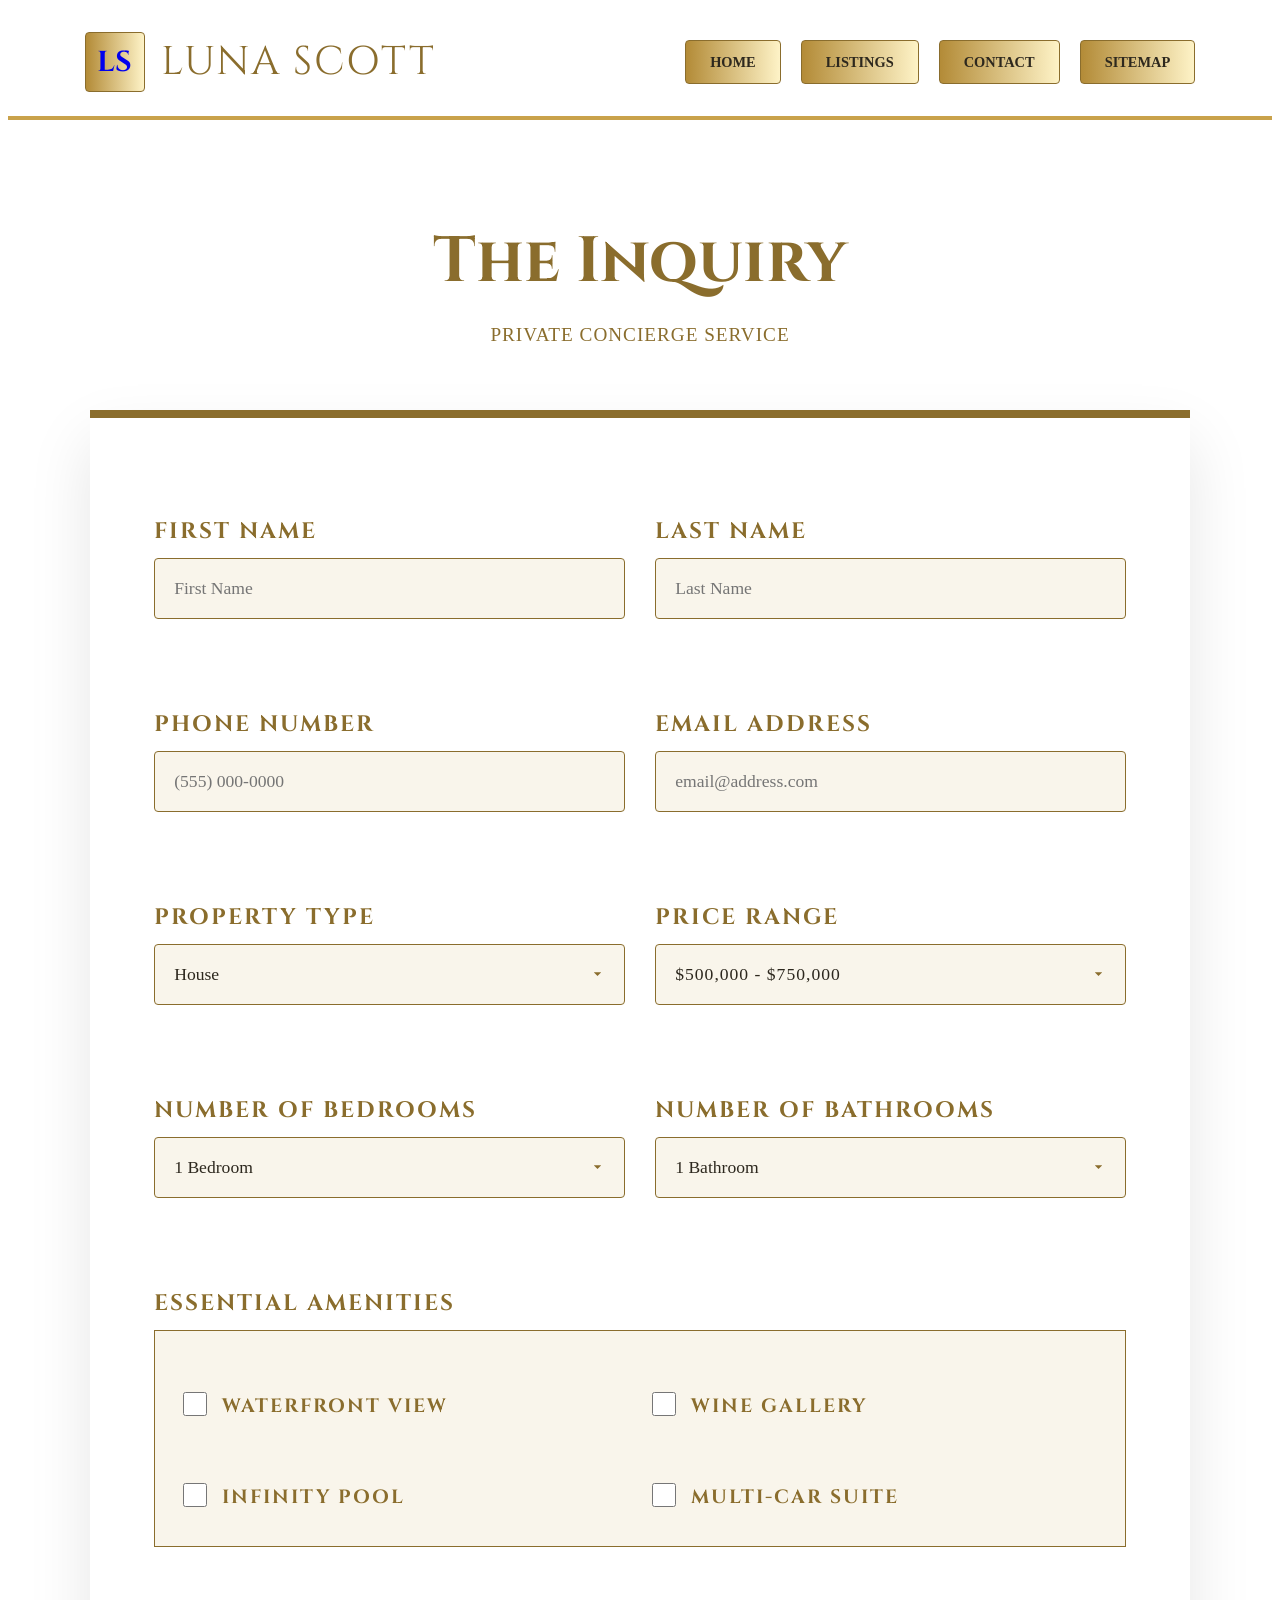
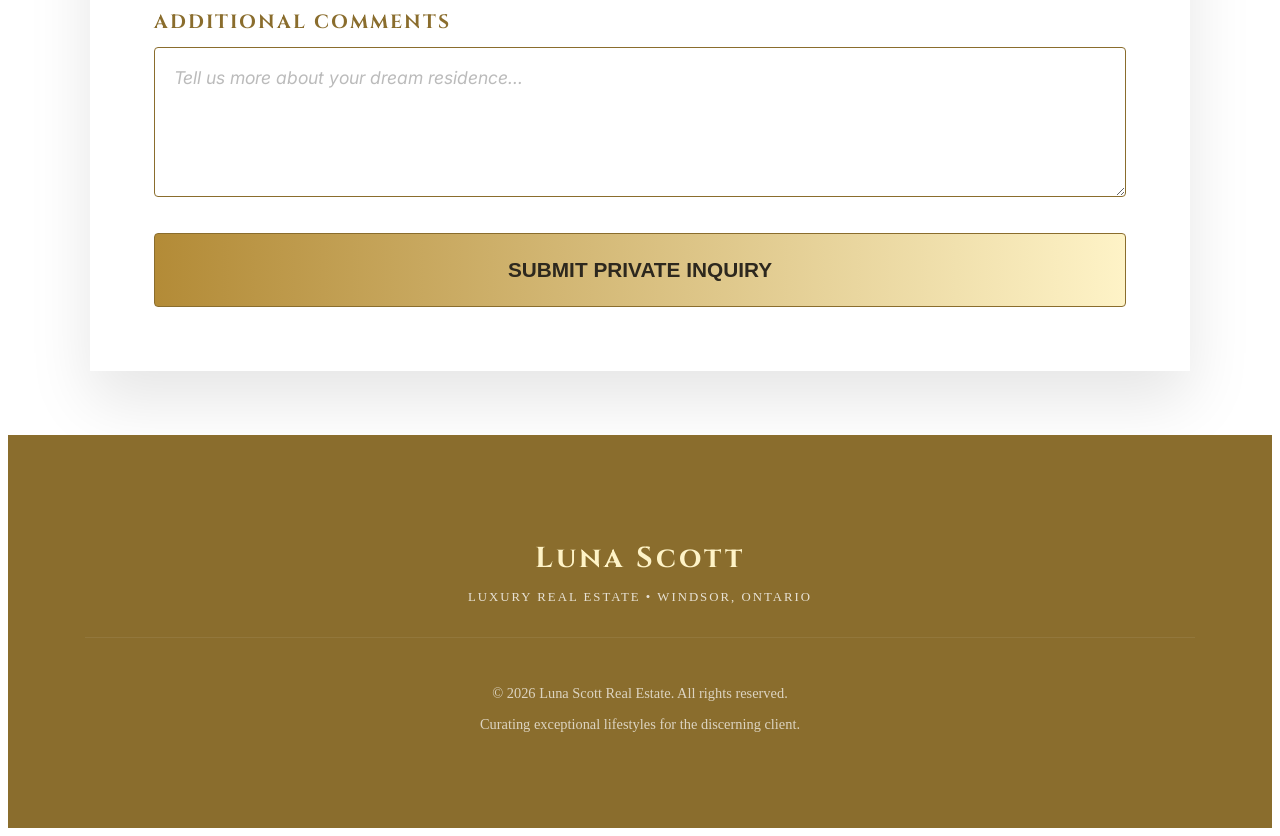
==== contact.html @ 371bcc06 "Replace project files" ====
<!DOCTYPE html>
<html lang="en">

<head>
    <meta charset="UTF-8">
    <title>Contact - Luna Scott</title>
    <link rel="stylesheet" href="styles.css">
    <link rel="icon" type="image/png" href="favicon.png">
</head>

<body>
    <header class="site-header">
        <a href="index.html" class="logo-area">
            <div class="logo-mark">LS</div>
            <div class="logo-name">Luna Scott</div>
        </a>
        <nav class="main-nav">
            <a href="index.html" class="nav-btn">Home</a>
            <a href="listings.html" class="nav-btn">Listings</a>
            <a href="contact.html" class="nav-btn">Contact</a>
            <a href="sitemap.html" class="nav-btn">Sitemap</a>
        </nav>
    </header>
    <main class="center-container">
        <h1 style="text-align: center; font-family: 'Cinzel'; font-size: 4rem; margin-bottom: 0.5rem;">The Inquiry</h1>
        <p
            style="text-align: center; font-size: 1.2rem; margin-bottom: 4rem; color: var(--gold-deep); letter-spacing: 1px;">
            PRIVATE CONCIERGE SERVICE</p>

        <form class="form-card" action="mailto:lunascott@gmail.com" method="post" enctype="text/plain"
            style="padding: 4rem; border-top: 8px solid var(--gold-deep);">

            <div style="display: flex; gap: 30px; margin-bottom: 1.5rem;">
                <div class="form-group" style="flex: 1;">
                    <label>First Name</label>
                    <input type="text" name="firstname" placeholder="First Name" required>
                </div>
                <div class="form-group" style="flex: 1;">
                    <label>Last Name</label>
                    <input type="text" name="lastname" placeholder="Last Name" required>
                </div>
            </div>

            <div style="display: flex; gap: 30px; margin-bottom: 1.5rem;">
                <div class="form-group" style="flex: 1;">
                    <label>Phone Number</label>
                    <input type="tel" name="phone" placeholder="(555) 000-0000" required>
                </div>
                <div class="form-group" style="flex: 1;">
                    <label>Email Address</label>
                    <input type="email" name="email" placeholder="email@address.com" required>
                </div>
            </div>

            <div style="display: flex; gap: 30px; margin-bottom: 1.5rem;">
                <div class="form-group" style="flex: 1;">
                    <label>Property Type</label>
                    <select name="property_type">
                        <option value="house">House</option>
                        <option value="condominium">Condominium</option>
                    </select>
                </div>
                <div class="form-group" style="flex: 1;">
                    <label>Price Range</label>
                    <select name="price_range" class="luxury-select">
                        <option value="500k-750k">$500,000 - $750,000</option>
                        <option value="750k-1m">$750,000 - $1,000,000</option>
                        <option value="1m-plus">$1,000,000+</option>
                    </select>
                </div>
            </div>

            <div style="display: flex; gap: 30px; margin-bottom: 1.5rem;">
                <div class="form-group" style="flex: 1;">
                    <label>Number of Bedrooms</label>
                    <select name="bedrooms">
                        <option value="1">1 Bedroom</option>
                        <option value="2">2 Bedrooms</option>
                        <option value="3+">3+ Bedrooms</option>
                        <option value="4+">4+ Bedrooms</option>
                    </select>
                </div>
                <div class="form-group" style="flex: 1;">
                    <label>Number of Bathrooms</label>
                    <select name="bathrooms">
                        <option value="1">1 Bathroom</option>
                        <option value="2">2 Bathrooms</option>
                        <option value="3+">3+ Bathrooms</option>
                    </select>
                </div>
            </div>

            <div class="form-group" style="margin-bottom: 1.5rem;">
                <label>Essential Amenities</label>
                <div
                    style="display: grid; grid-template-columns: 1fr 1fr; gap: 15px; padding: 1.5rem; background: var(--champagne); border: 1px solid var(--gold-deep);">
                    <label class="feature-label"><input type="checkbox" name="feature" value="waterfront"> Waterfront
                        View</label>
                    <label class="feature-label"><input type="checkbox" name="feature" value="wine"> Wine
                        Gallery</label>
                    <label class="feature-label"><input type="checkbox" name="feature" value="pool"> Infinity
                        Pool</label>
                    <label class="feature-label"><input type="checkbox" name="feature" value="garage"> Multi-Car
                        Suite</label>
                </div>
            </div>

            <div class="form-group">
                <label for="comments" class="feature-label">Additional Comments</label>
                <textarea id="comments" name="comments"
                    placeholder="Tell us more about your dream residence..."></textarea>
            </div>

            <button type="submit" class="btn-action"
                style="width: 100%; padding: 1.5rem; font-size: 1.3rem; margin-top: 2rem; cursor: pointer;">
                Submit Private Inquiry
            </button>
        </form>
    </main>
    <footer class="site-footer">
        <div style="margin-bottom: 2rem;">
            <h2 style="font-family: 'Cinzel', serif; font-size: 1.8rem; letter-spacing: 3px; margin-bottom: 0.5rem;">
                Luna Scott</h2>
            <p style="text-transform: uppercase; font-size: 0.8rem; letter-spacing: 2px; opacity: 0.8;">Luxury Real
                Estate • Windsor, Ontario</p>
        </div>

        <div style="border-top: 1px solid rgba(255,255,255,0.1); padding-top: 2rem; font-size: 0.9rem; opacity: 0.7;">
            <p>&copy; 2026 Luna Scott Real Estate. All rights reserved.</p>
            <p style="margin-top: 0.5rem;">Curating exceptional lifestyles for the discerning client.</p>
        </div>
    </footer>
</body>

</html>
---- styles.css ----
@import url('https://fonts.googleapis.com/css2?family=Cinzel:wght@400;700&family=Playfair+Display:ital,wght@0,400;0,700;1,400&family=Inter:wght@400;600&display=swap');

:root {
    --gold-bright: #fef3c7;
    --gold-main: #c9a24b;
    --gold-deep: #8a6d2d;
    --gold-gradient: linear-gradient(90deg, #b38b37 0%, #fef3c7 50%, #b38b37 100%);
    --champagne: #f9f5eb;
    --white: #ffffff;
    --text-dark: #2d281e;
}

* {
    box-sizing: border-box;
}

body {
    min-height: 100vh;
    display: flex;
    flex-direction: column;
    /* Keeps header at top, footer at bottom */
}

/* 2. This pushes the main content into the dead center of the remaining space */
main.center-container {
    flex-grow: 1;
    display: flex;
    flex-direction: column;
    justify-content: center;
    /* Vertical center */
    align-items: center;
    /* Horizontal center */
    padding: 4rem 2rem;
}

/* 3. Ensure the form card doesn't look squished */
.form-card {
    width: 100%;
    max-width: 1100px;
    /* Limits width so it stays elegant */
    margin: 0 auto;
    /* Extra insurance for horizontal centering */
    box-shadow: 0 30px 60px rgba(0, 0, 0, 0.1);
    /* Adds depth to the center piece */
}

/* --- HEADER & Designer LOGO --- */
.site-header {
    background: var(--white);
    display: flex;
    justify-content: space-between;
    align-items: center;
    padding: 1.5rem 6vw;
    border-bottom: 4px solid var(--gold-main);
    position: sticky;
    top: 0;
    z-index: 1000;
}

.logo-area {
    display: flex;
    align-items: center;
    gap: 1rem;
    text-decoration: none;
}

.logo-mark {
    width: 60px;
    height: 60px;
    background: var(--gold-gradient);
    background-size: 200% auto;
    display: flex;
    align-items: center;
    justify-content: center;
    font-family: 'Cinzel', serif;
    font-size: 1.8rem;
    font-weight: 700;
    border: 1px solid var(--gold-deep);
    border-radius: 4px;
}

.logo-name {
    font-family: 'Cinzel', serif;
    font-size: 2.5rem;
    color: var(--gold-deep);
    text-transform: uppercase;
    letter-spacing: 2px;
    transition: 0.5s;
}

.logo-area:hover .logo-name {
    text-shadow: 0 0 15px rgba(201, 162, 75, 0.4);
}

/* --- SHINING BUTTONS --- */
.main-nav {
    display: flex;
    gap: 20px;
}

.nav-btn,
.btn-action,
.sitemap-btn {
    padding: 0.8rem 1.5rem;
    background: var(--gold-gradient);
    background-size: 200% auto;
    border: 1px solid var(--gold-deep);
    color: var(--text-dark);
    text-decoration: none;
    font-weight: 700;
    text-transform: uppercase;
    font-size: 0.9rem;
    transition: 0.5s;
    cursor: pointer;
    border-radius: 4px;
    display: flex;
    justify-content: center;
}

.nav-btn:hover,
.sitemap-btn:hover,
.btn-action:hover {
    background-position: right center;
    transform: translateY(-2px);
}

/* --- HERO & IMAGE FIX --- */
.hero {
    display: grid;
    grid-template-columns: 1.2fr 0.8fr;
    /* Text gets 60%, Image gets 40% */
    align-items: center;
    gap: 3rem;
    padding: 4rem 8%;
}

h1 {
    font-family: 'Cinzel', serif;
    font-size: 4rem;
    color: var(--gold-deep);
    line-height: 1.1;
    margin-bottom: 1.5rem;
}

.hero-photo img {
    width: 450px;
    height: 600px;
    object-fit: cover;
    object-position: top;
    border: 15px solid var(--white);
    box-shadow: 0 20px 40px rgba(0, 0, 0, 0.1);
    border-radius: 8px;
}

.hero-content {
    display: flex;
    flex-direction: column;
    justify-content: center;
    text-align: left;
    /* Heading stays left-aligned */
}

/* --- LONG HORIZONTAL BOXES --- */
.info-row {
    display: flex;
    gap: 15px;
    padding: 0 6vw 4rem;
}

.action-box {
    flex: 1;
    padding: 2rem;
    background: var(--gold-gradient);
    background-size: 200% auto;
    border: 1px solid var(--gold-deep);
    text-align: center;
    display: flex;
    flex-direction: column;
    justify-content: center;
    border-radius: 4px;
}

.action-box h3 {
    font-family: 'Cinzel', serif;
    margin-bottom: 10px;
    font-size: 1.1rem;
}

.action-box p {
    font-style: italic;
    font-size: 1.3rem;
}

/* --- SITEMAP & FORMS --- */
.sitemap-list {
    list-style: none;
    display: grid;
    grid-template-columns: repeat(auto-fit, minmax(250px, 1fr));
    gap: 1rem;
    padding: 2rem 6vw;
}

/* --- LUXURY LARGE FORMS --- */
.form-group {
    margin-bottom: 2rem;
    /* More space between rows */
}

/* THE LABELS (Headings for the boxes) */
.form-group label {
    display: block;
    font-family: 'Cinzel', serif;
    /* Matching the logo font */
    font-size: 1.4rem;
    /* Increased size */
    font-weight: 700;
    color: var(--gold-deep);
    margin-bottom: 15px;
    /* More space between label and box */
    text-transform: uppercase;
    letter-spacing: 2px;
}

/* THE INPUT BOXES (Slimmer & More Elegant) */
.form-group input,
.form-group select,
.form-group textarea {
    font-size: 1.1rem !important;
    /* Slightly smaller text inside */
    padding: 1rem 1.2rem !important;
    /* Reduced padding for a sleeker look */
    border: 1px solid var(--gold-deep);
    background: #fff;
    color: var(--text-dark);
    width: 100%;
    transition: border 0.3s ease;
}

.form-group input:focus,
.form-group select:focus {
    border: 2px solid var(--gold-deep);
    outline: none;
    background: #fffef9;
    /* Subtle highlight when typing */
}

/* THE CHECKBOX SECTION */
.feature-label {
    font-size: 1.1rem !important;
    font-weight: 500;
    color: var(--text-dark);
    display: flex;
    align-items: center;
    gap: 15px;
    cursor: pointer;
}

.feature-label input[type="checkbox"] {
    width: 20px;
    /* Slimmer checkbox */
    height: 20px;
}

.feature-label {
    font-size: 1.2rem !important;
    display: flex;
    align-items: center;
    margin-bottom: 15px;
}

/* The Big Gold Button */
.submit-btn-large {
    font-size: 1.6rem !important;
    padding: 2rem !important;
    margin-top: 3rem;
}

.site-footer {

    background: var(--gold-deep);

}

@media (max-width: 1000px) {

    .hero,
    .info-row {
        flex-direction: column;
    }

    .hero-photo img {
        width: 100%;
        height: auto;
    }
}

.site-footer {
    text-align: center;
    padding: 5rem 6vw;
    background-color: var(--gold-deep);
    /* The deep gold from your palette */
    color: var(--white);
    margin-top: auto;
    /* Pushes footer to bottom on short pages */
}

.site-footer h2 {
    color: var(--gold-bright);
    /* Slightly lighter gold for contrast on dark background */
}

/* --- CUSTOM CHECKBOX COLOR --- */
.feature-label input[type="checkbox"] {
    /* This is the magic line that changes the box color */
    accent-color: #c9a24b;
    /* Gold to match your theme */

    /* If you want PINK, use this instead: */
    /* accent-color: #ff69b4; */

    width: 24px;
    height: 24px;
    cursor: pointer;
    vertical-align: middle;
}

/* Make the text next to the checkbox a bit more elegant */
.feature-label {
    font-family: 'Inter', sans-serif;
    font-size: 1.2rem;
    color: var(--text-dark);
    display: flex;
    align-items: center;
    gap: 15px;
    cursor: pointer;
    transition: color 0.3s ease;
}

.feature-label:hover {
    color: var(--gold-deep);
}

/* --- CURRENCY INPUT STYLING --- */
.currency-wrapper {
    position: relative;
    display: flex;
    align-items: center;
}

.currency-symbol {
    position: absolute;
    left: 1.2rem;
    font-size: 1.3rem;
    font-weight: 700;
    color: var(--gold-deep);
    pointer-events: none;
    /* User can't click the $ symbol */
}

/* Adjust the input padding so text doesn't hit the $ */
.currency-wrapper input {
    padding-left: 2.5rem !important;
    font-family: 'Playfair Display', serif;
    /* Looks more like money */
    font-weight: 700;
    color: var(--gold-deep);
}

/* --- LARGE LUXURY HEADINGS --- */
.form-group label {
    display: block;
    font-family: 'Cinzel', serif;
    font-size: 1.5rem;
    /* Large and clear */
    font-weight: 700;
    color: var(--gold-deep);
    margin-bottom: 12px;
    text-transform: uppercase;
    letter-spacing: 2px;
}

/* --- THE INPUT BOXES --- */
.luxury-input-wrapper {
    position: relative;
    display: flex;
    align-items: center;
}

.luxury-input-wrapper input {
    width: 100%;
    padding: 1.2rem 1.2rem 1.2rem 2.8rem !important;
    /* Extra padding on left for the $ */
    font-size: 1.2rem;
    border: 1px solid var(--gold-main);
    font-family: 'Inter', sans-serif;
}

/* THE DOLLAR SIGN */
.unit-prefix {
    position: absolute;
    left: 1.2rem;
    font-family: 'Playfair Display', serif;
    font-weight: 700;
    font-size: 1.3rem;
    color: var(--gold-deep);
}

/* --- PINK OR GOLD CHECKBOXES (No Java) --- */
.feature-label input[type="checkbox"] {
    width: 24px !important;
    /* Sets a fixed width */
    height: 24px !important;
    /* Sets a fixed height */
    accent-color: #c9a24b;
    /* Sets the gold color */
    cursor: pointer;
    appearance: auto;
    /* Ensures the checkmark stays visible */
}

.feature-label {
    font-size: 1.2rem;
    display: flex;
    align-items: center;
    gap: 12px;
    cursor: pointer;
    margin-bottom: 10px;
}

/* Container for the side-by-side fields */
.form-row {
    display: flex;
    gap: 30px;
    align-items: flex-end;
    /* Aligns the bottom of the boxes perfectly */
    margin-bottom: 2rem;
}


/* Fixed height for labels so 'Maximum Budget' (2 lines) 
   doesn't push the box down further than 'Minimum Budget' */
.form-group label {
    display: block;
    font-family: 'Cinzel', serif;
    font-size: 1.4rem;
    font-weight: 700;
    color: var(--gold-deep);
    min-height: 4rem;
    /* Magic fix: ensures labels align regardless of text wrap */
    display: flex;
    align-items: flex-end;
    /* Keeps the text sitting just above the box */
    margin-bottom: 12px;
    text-transform: uppercase;
    letter-spacing: 2px;
}

/* The Select Box styling */
.luxury-select {
    font-family: 'Inter', sans-serif;
    /* Cleaner, less heavy than Playfair for long numbers */
    font-weight: 400;
    /* Lightens the "heavy" look */
    color: #5d574a;
    /* A softer, muted dark brown/grey */
    letter-spacing: 1px;
    padding-left: 1.5rem !important;
    /* Gives the text more breathing room */
}

/* This targets the actual list when it drops down */
.luxury-select option {
    padding: 10px;
    background-color: var(--white);
    color: var(--text-dark);
}

/* --- UNIFIED FORM ELEMENT STYLING --- */
.form-group input:not([type="checkbox"]),
.form-group select,
.form-group textarea {
    width: 100%;
    /* Fixed height ensures selects and inputs match perfectly */
    height: 3.8rem;
    padding: 0 1.2rem !important;
    border: 1px solid var(--gold-deep);
    background: var(--champagne);
    font-family: inherit;
    font-size: 1.1rem;
    color: var(--text-dark);
    /* Removes browser-specific extra height */
    box-sizing: border-box;
    appearance: none;
    /* Removes default arrows for a cleaner look */
    border-radius: 4px;
}

/* Specific fix for Textarea so it's not squished to 3.8rem */
.form-group textarea {
    height: auto;
    padding: 1.2rem !important;
}

/* Add a custom gold arrow back to Select boxes for elegance */
.form-group select {
    background-image: url('data:image/svg+xml;charset=US-ASCII,<svg xmlns="http://www.w3.org/2000/svg" width="20" height="20" viewBox="0 0 20 20"><path fill="%238a6d2d" d="M5 7l5 5 5-5z"/></svg>');
    background-repeat: no-repeat;
    background-position: right 1.2rem center;
    background-size: 15px;
    cursor: pointer;
}

.form-group textarea {
    width: 100%;
    min-height: 150px;
    /* Gives them enough room to write */
    padding: 1.2rem !important;
    border: 1px solid var(--gold-deep);
    background-color: var(--white);
    font-family: 'Inter', sans-serif;
    font-size: 1rem;
    color: var(--text-dark);
    resize: vertical;
    /* Allows users to pull the corner down, but not sideways */
    transition: border-color 0.3s ease;
}

.form-group textarea:focus {
    outline: none;
    border-color: var(--gold-main);
    /* Glows gold when they click inside */
    box-shadow: 0 0 8px rgba(201, 162, 75, 0.1);
}

/* Lightens the placeholder text so it doesn't look "heavy" */
.form-group textarea::placeholder {
    color: #bbb;
    font-style: italic;
}

/* --- LISTINGS GRID --- */
.listings-grid {
    display: grid;
    grid-template-columns: repeat(auto-fit, minmax(320px, 1fr));
    gap: 40px;
    padding: 4rem 6vw;
    max-width: 1400px;
    margin: 0 auto;
}

.property-card {
    background: var(--white);
    border: 1px solid var(--gold-deep);
    transition: transform 0.3s ease, box-shadow 0.3s ease;
}

.property-card:hover {
    transform: translateY(-10px);
    box-shadow: 0 20px 40px rgba(138, 109, 45, 0.1);
}

.property-image {
    position: relative;
    height: 300px;
    overflow: hidden;
}

.property-image img {
    width: 100%;
    height: 100%;
    object-fit: cover;
}

.price-badge {
    position: absolute;
    bottom: 0;
    left: 0;
    background: var(--gold-gradient);
    padding: 0.8rem 1.5rem;
    font-family: 'Playfair Display', serif;
    font-weight: 700;
    color: var(--text-dark);
}

.property-content {
    padding: 2rem;
    text-align: center;
}

.property-content h2 {
    font-family: 'Cinzel', serif;
    font-size: 1.6rem;
    margin-bottom: 0.5rem;
    color: var(--gold-deep);
}

.location {
    font-family: 'Inter', sans-serif;
    font-size: 0.9rem;
    text-transform: uppercase;
    letter-spacing: 2px;
    color: #888;
    /* Light grey for a "lighter" look */
    margin-bottom: 1.5rem;
}

.specs {
    display: flex;
    justify-content: center;
    gap: 20px;
    border-top: 1px solid var(--gold-deep);
    border-bottom: 1px solid var(--gold-deep);
    padding: 1rem 0;
    margin-bottom: 2rem;
    font-size: 0.8rem;
    font-weight: 600;
    color: var(--gold-main);
    border-radius: 4px;
    /* Gold specs instead of heavy black */
}

/* Ensure the button matches your other shining buttons */
.property-content .btn-action {
    display: block;
    width: 100%;
}

/* --- PROPERTY DETAIL PAGE --- */
.property-hero {
    display: flex;
    align-items: stretch;
    /* This forces the card to be as tall as the image grid */
    gap: 30px;
    padding: 30px;
    background: var(--white);
}

.property-main-image {
    flex: 2;
    display: grid;
    grid-template-columns: repeat(3, 1fr);
    /* Explicitly define row heights so they don't grow/shrink */
    grid-template-rows: 250px 250px;
    gap: 15px;
}

.property-main-image img {
    width: 100%;
    height: 100%;
    /* Force image to fill the 250px box */
    object-fit: cover;
    object-position: center;
    border-radius: 4px;
}

.property-intro-card {
    flex: 1;
    display: flex;
    flex-direction: column;
    /* This ensures the card stretches to match the grid height */
    justify-content: flex-start;
    padding: 10px 20px;
    /* Reduced top/bottom padding to give content room */
    background: var(--white);
}

.property-intro-card .btn-action {
    margin-top: auto;
    /* Pushes button to the very bottom */
    width: 100%;
    /* Ensure no extra margins are bumping it up */
    margin-bottom: 0;
}

.property-intro-card h1 {
    margin-bottom: 0.5rem;
}

.price-text {
    margin: 0.5rem 0 !important;
}

.detail-grid {
    margin: 1.5rem 0 !important;
    /* Tightens the space above the button */
}

.category-tag {
    color: var(--gold-main);
    text-transform: uppercase;
    letter-spacing: 3px;
    font-size: 0.9rem;
    font-weight: 700;
    margin-bottom: 1rem;
}

.price-text {
    font-family: 'Playfair Display', serif;
    font-size: 3rem;
    color: var(--gold-deep);
    margin: 1rem 0;
}

.detail-grid {
    display: grid;
    grid-template-columns: repeat(3, 1fr);
    gap: 20px;
    border-radius: 4px;
    border-top: 1px solid var(--gold-deep);
    border-bottom: 1px solid var(--gold-deep);
    padding: 2rem 0;
}

.detail-item {
    text-align: center;
    font-size: 0.9rem;
    text-transform: uppercase;
    color: #888;
}

.detail-item strong {
    display: block;
    font-size: 1.8rem;
    color: var(--text-dark);
    font-family: 'Playfair Display', serif;
    margin-bottom: 5px;
}

.property-description {
    padding: 6rem 6vw;
    background: var(--champagne);
    text-align: left;
    font-size: 1.2rem;
    line-height: 30px;
    hyphens: none;
    overflow-wrap: normal;
}

.desc-content {
    max-width: 800px;
    margin: 0 auto;
}

.desc-content h3 {
    font-family: 'Cinzel', serif;
    font-size: 2rem;
    color: var(--gold-deep);
    margin-bottom: 2rem;
    text-align: center;
}

/* Mobile Fix */
@media (max-width: 1100px) {
    .property-hero {
        flex-direction: column;
    }

    .property-intro-card {
        padding: 3rem 6vw;
    }
}

/** {
    outline: 1px solid red !important;
}*/
.bio-text {
    font-family: 'Times New Romans', serif;
    /* Match the gold boxes */
    font-size: 1.1rem;
    font-style: italic;
    /* Match the "Mission" box style */
    line-height: 1.8;
    color: #4a4a4a;
    margin-top: 2rem;
    text-align: left;
    /* Keeps it aligned with your "CURATED" heading */
    max-width: 90%;
}
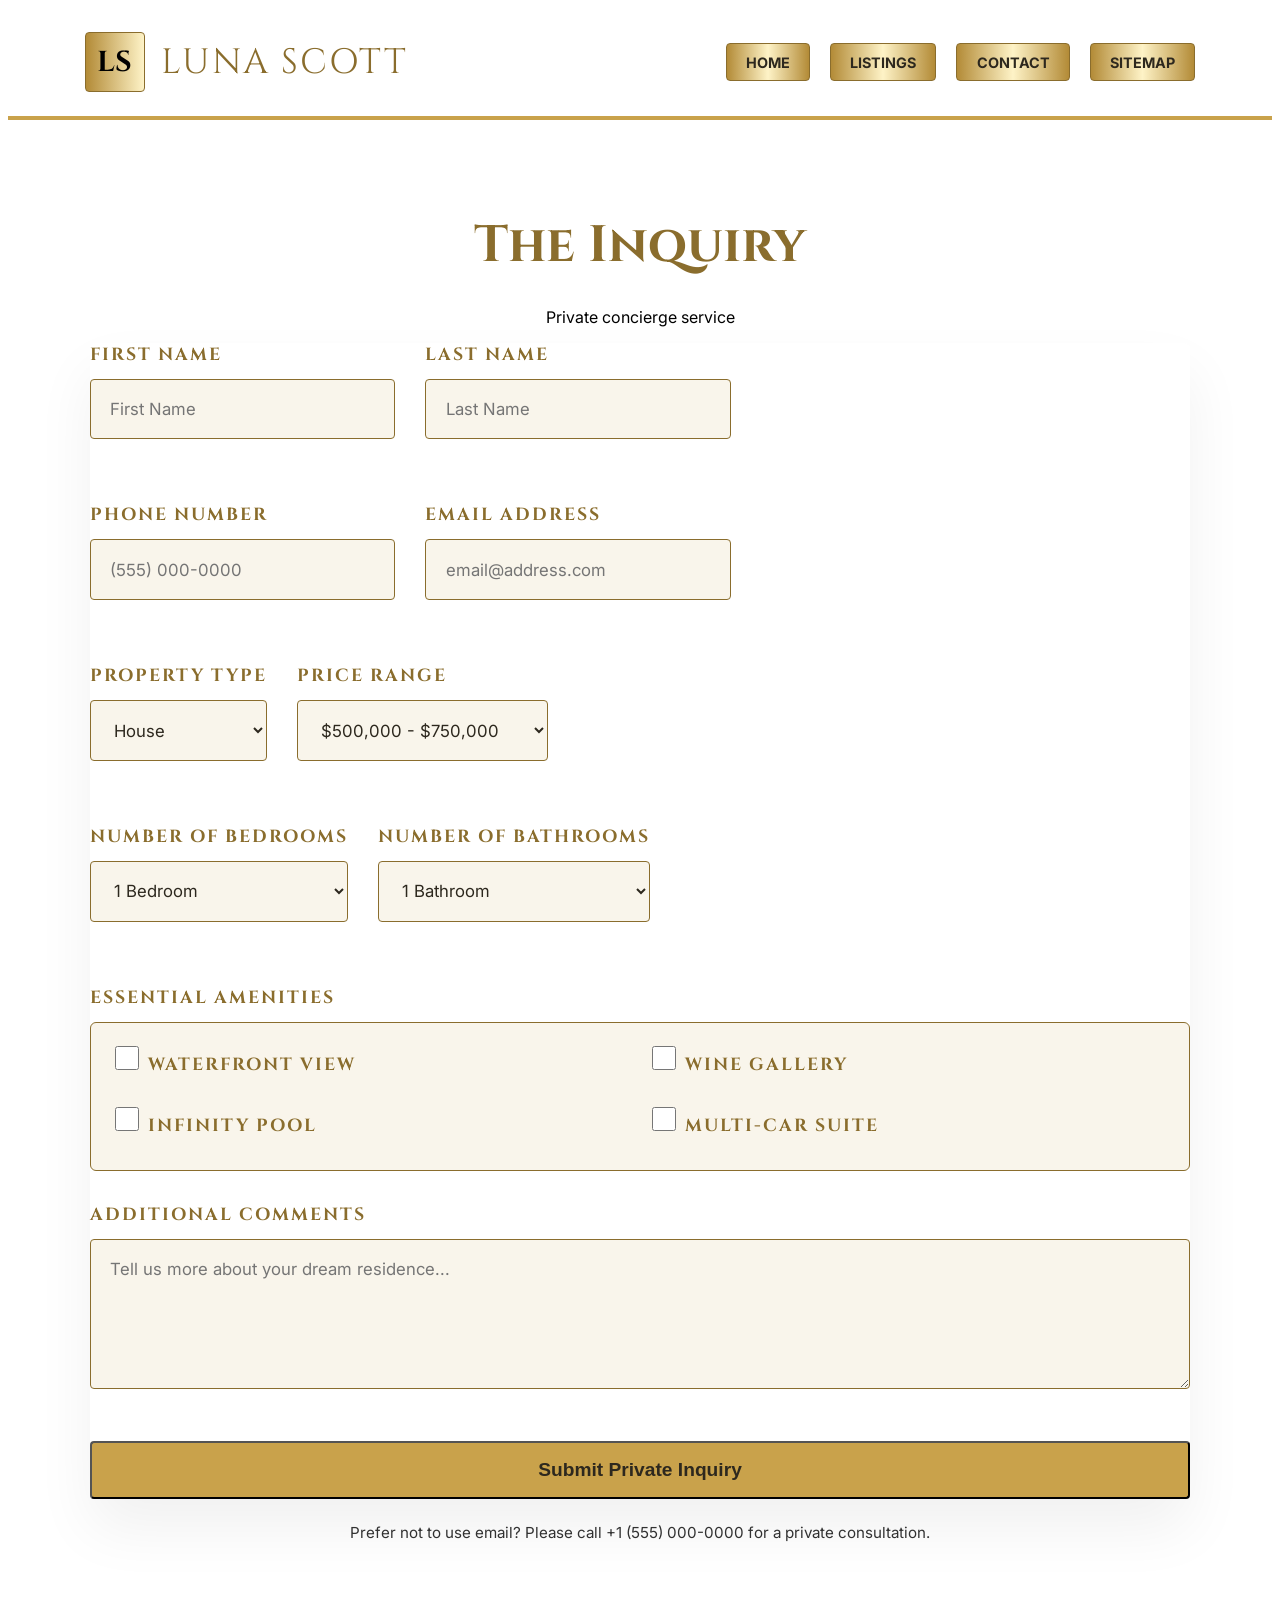
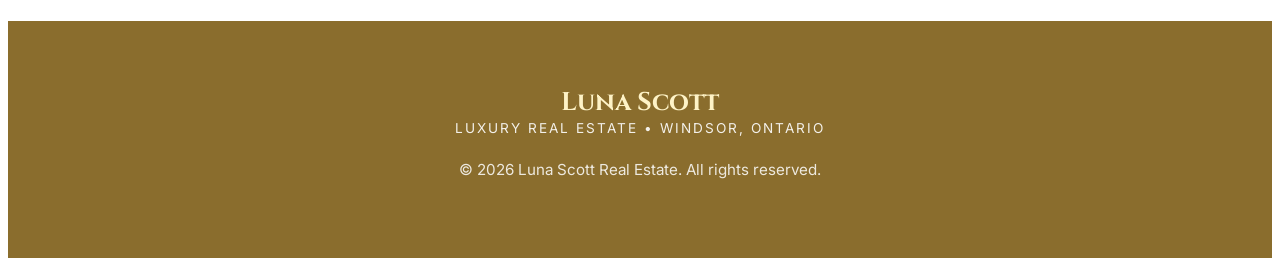
==== commit 8e14c837: "chore: refactor contact.html - remove inline styles, improve form accessibility and head metadata" ====
--- a/contact.html
+++ b/contact.html
@@ -3,66 +3,81 @@
 
 <head>
     <meta charset="UTF-8">
+    <meta name="viewport" content="width=device-width, initial-scale=1">
     <title>Contact - Luna Scott</title>
+
+    <meta name="description" content="Contact Luna Scott for private concierge real estate services and inquiries about luxury properties in Windsor-Essex.">
+    <link rel="canonical" href="https://julia-cameron.github.io/realestate-portfolio-site/contact.html">
+
+    <!-- Open Graph -->
+    <meta property="og:type" content="website">
+    <meta property="og:title" content="Contact — Luna Scott">
+    <meta property="og:description" content="Reach out for private concierge real estate services and exclusive listings.">
+
+    <!-- Fonts & performance -->
+    <link rel="preconnect" href="https://fonts.googleapis.com">
+    <link rel="preconnect" href="https://fonts.gstatic.com" crossorigin>
+    <link href="https://fonts.googleapis.com/css2?family=Cinzel:wght@400;700&family=Playfair+Display:ital,wght@0,400;0,700;1,400&family=Inter:wght@400;600&display=swap" rel="stylesheet">
+
     <link rel="stylesheet" href="styles.css">
     <link rel="icon" type="image/png" href="favicon.png">
 </head>
 
 <body>
-    <header class="site-header">
-        <a href="index.html" class="logo-area">
+    <a class="skip-link" href="#main-content">Skip to content</a>
+
+    <header class="site-header" role="banner">
+        <a href="index.html" class="logo-area" aria-label="Luna Scott home">
             <div class="logo-mark">LS</div>
             <div class="logo-name">Luna Scott</div>
         </a>
-        <nav class="main-nav">
+        <nav class="main-nav" role="navigation" aria-label="Main navigation">
             <a href="index.html" class="nav-btn">Home</a>
             <a href="listings.html" class="nav-btn">Listings</a>
-            <a href="contact.html" class="nav-btn">Contact</a>
+            <a href="contact.html" class="nav-btn" aria-current="page">Contact</a>
             <a href="sitemap.html" class="nav-btn">Sitemap</a>
         </nav>
     </header>
-    <main class="center-container">
-        <h1 style="text-align: center; font-family: 'Cinzel'; font-size: 4rem; margin-bottom: 0.5rem;">The Inquiry</h1>
-        <p
-            style="text-align: center; font-size: 1.2rem; margin-bottom: 4rem; color: var(--gold-deep); letter-spacing: 1px;">
-            PRIVATE CONCIERGE SERVICE</p>
 
-        <form class="form-card" action="mailto:lunascott@gmail.com" method="post" enctype="text/plain"
-            style="padding: 4rem; border-top: 8px solid var(--gold-deep);">
+    <main id="main-content" class="center-container">
+        <h1 class="page-title">The Inquiry</h1>
+        <p class="page-sub">Private concierge service</p>
 
-            <div style="display: flex; gap: 30px; margin-bottom: 1.5rem;">
-                <div class="form-group" style="flex: 1;">
-                    <label>First Name</label>
-                    <input type="text" name="firstname" placeholder="First Name" required>
+        <form class="form-card" action="mailto:lunascott@gmail.com" method="post" enctype="text/plain" novalidate>
+
+            <div class="form-row">
+                <div class="form-group">
+                    <label for="firstname">First Name</label>
+                    <input id="firstname" name="firstname" type="text" placeholder="First Name" required>
                 </div>
-                <div class="form-group" style="flex: 1;">
-                    <label>Last Name</label>
-                    <input type="text" name="lastname" placeholder="Last Name" required>
+                <div class="form-group">
+                    <label for="lastname">Last Name</label>
+                    <input id="lastname" name="lastname" type="text" placeholder="Last Name" required>
                 </div>
             </div>
 
-            <div style="display: flex; gap: 30px; margin-bottom: 1.5rem;">
-                <div class="form-group" style="flex: 1;">
-                    <label>Phone Number</label>
-                    <input type="tel" name="phone" placeholder="(555) 000-0000" required>
+            <div class="form-row">
+                <div class="form-group">
+                    <label for="phone">Phone Number</label>
+                    <input id="phone" name="phone" type="tel" placeholder="(555) 000-0000" required>
                 </div>
-                <div class="form-group" style="flex: 1;">
-                    <label>Email Address</label>
-                    <input type="email" name="email" placeholder="email@address.com" required>
+                <div class="form-group">
+                    <label for="email">Email Address</label>
+                    <input id="email" name="email" type="email" placeholder="email@address.com" required>
                 </div>
             </div>
 
-            <div style="display: flex; gap: 30px; margin-bottom: 1.5rem;">
-                <div class="form-group" style="flex: 1;">
-                    <label>Property Type</label>
-                    <select name="property_type">
+            <div class="form-row">
+                <div class="form-group">
+                    <label for="property_type">Property Type</label>
+                    <select id="property_type" name="property_type" class="luxury-select">
                         <option value="house">House</option>
                         <option value="condominium">Condominium</option>
                     </select>
                 </div>
-                <div class="form-group" style="flex: 1;">
-                    <label>Price Range</label>
-                    <select name="price_range" class="luxury-select">
+                <div class="form-group">
+                    <label for="price_range">Price Range</label>
+                    <select id="price_range" name="price_range" class="luxury-select">
                         <option value="500k-750k">$500,000 - $750,000</option>
                         <option value="750k-1m">$750,000 - $1,000,000</option>
                         <option value="1m-plus">$1,000,000+</option>
@@ -70,19 +85,19 @@
                 </div>
             </div>
 
-            <div style="display: flex; gap: 30px; margin-bottom: 1.5rem;">
-                <div class="form-group" style="flex: 1;">
-                    <label>Number of Bedrooms</label>
-                    <select name="bedrooms">
+            <div class="form-row">
+                <div class="form-group">
+                    <label for="bedrooms">Number of Bedrooms</label>
+                    <select id="bedrooms" name="bedrooms">
                         <option value="1">1 Bedroom</option>
                         <option value="2">2 Bedrooms</option>
                         <option value="3+">3+ Bedrooms</option>
                         <option value="4+">4+ Bedrooms</option>
                     </select>
                 </div>
-                <div class="form-group" style="flex: 1;">
-                    <label>Number of Bathrooms</label>
-                    <select name="bathrooms">
+                <div class="form-group">
+                    <label for="bathrooms">Number of Bathrooms</label>
+                    <select id="bathrooms" name="bathrooms">
                         <option value="1">1 Bathroom</option>
                         <option value="2">2 Bathrooms</option>
                         <option value="3+">3+ Bathrooms</option>
@@ -90,46 +105,36 @@
                 </div>
             </div>
 
-            <div class="form-group" style="margin-bottom: 1.5rem;">
+            <div class="form-group">
                 <label>Essential Amenities</label>
-                <div
-                    style="display: grid; grid-template-columns: 1fr 1fr; gap: 15px; padding: 1.5rem; background: var(--champagne); border: 1px solid var(--gold-deep);">
-                    <label class="feature-label"><input type="checkbox" name="feature" value="waterfront"> Waterfront
-                        View</label>
-                    <label class="feature-label"><input type="checkbox" name="feature" value="wine"> Wine
-                        Gallery</label>
-                    <label class="feature-label"><input type="checkbox" name="feature" value="pool"> Infinity
-                        Pool</label>
-                    <label class="feature-label"><input type="checkbox" name="feature" value="garage"> Multi-Car
-                        Suite</label>
+                <div class="feature-grid" style="display:grid;grid-template-columns:1fr 1fr;gap:15px;padding:1.25rem;background:var(--champagne);border:1px solid var(--gold-deep);border-radius:6px">
+                    <label class="feature-label"><input type="checkbox" name="feature" value="waterfront"> Waterfront View</label>
+                    <label class="feature-label"><input type="checkbox" name="feature" value="wine"> Wine Gallery</label>
+                    <label class="feature-label"><input type="checkbox" name="feature" value="pool"> Infinity Pool</label>
+                    <label class="feature-label"><input type="checkbox" name="feature" value="garage"> Multi-Car Suite</label>
                 </div>
             </div>
 
             <div class="form-group">
                 <label for="comments" class="feature-label">Additional Comments</label>
-                <textarea id="comments" name="comments"
-                    placeholder="Tell us more about your dream residence..."></textarea>
+                <textarea id="comments" name="comments" placeholder="Tell us more about your dream residence..."></textarea>
             </div>
 
-            <button type="submit" class="btn-action"
-                style="width: 100%; padding: 1.5rem; font-size: 1.3rem; margin-top: 2rem; cursor: pointer;">
-                Submit Private Inquiry
-            </button>
+            <button type="submit" class="btn-action submit-btn-large" style="width:100%;">Submit Private Inquiry</button>
         </form>
+
+        <p style="margin-top:1.5rem;font-size:.95rem;opacity:.8">Prefer not to use email? Please call +1 (555) 000-0000 for a private consultation.</p>
     </main>
-    <footer class="site-footer">
-        <div style="margin-bottom: 2rem;">
-            <h2 style="font-family: 'Cinzel', serif; font-size: 1.8rem; letter-spacing: 3px; margin-bottom: 0.5rem;">
-                Luna Scott</h2>
-            <p style="text-transform: uppercase; font-size: 0.8rem; letter-spacing: 2px; opacity: 0.8;">Luxury Real
-                Estate • Windsor, Ontario</p>
+
+    <footer class="site-footer" role="contentinfo">
+        <div class="footer-brand">
+            <h2>Luna Scott</h2>
+            <p class="footer-sub">Luxury Real Estate • Windsor, Ontario</p>
         </div>
-
-        <div style="border-top: 1px solid rgba(255,255,255,0.1); padding-top: 2rem; font-size: 0.9rem; opacity: 0.7;">
+        <div class="footer-bottom">
             <p>&copy; 2026 Luna Scott Real Estate. All rights reserved.</p>
-            <p style="margin-top: 0.5rem;">Curating exceptional lifestyles for the discerning client.</p>
         </div>
     </footer>
 </body>
 
-</html>+</html>
--- a/styles.css
+++ b/styles.css
@@ -1,778 +1,106 @@
+/* Refactored styles.css - consolidated, removed duplicates, added accessibility + responsive fixes */
 @import url('https://fonts.googleapis.com/css2?family=Cinzel:wght@400;700&family=Playfair+Display:ital,wght@0,400;0,700;1,400&family=Inter:wght@400;600&display=swap');
 
-:root {
-    --gold-bright: #fef3c7;
-    --gold-main: #c9a24b;
-    --gold-deep: #8a6d2d;
-    --gold-gradient: linear-gradient(90deg, #b38b37 0%, #fef3c7 50%, #b38b37 100%);
-    --champagne: #f9f5eb;
-    --white: #ffffff;
-    --text-dark: #2d281e;
+:root{
+  --gold-bright:#fef3c7;
+  --gold-main:#c9a24b;
+  --gold-deep:#8a6d2d;
+  --champagne:#f9f5eb;
+  --white:#ffffff;
+  --text-dark:#2d281e;
 }
 
-* {
-    box-sizing: border-box;
+*{box-sizing:border-box}
+
+html,body{height:100%}
+body{min-height:100vh;display:flex;flex-direction:column;font-family:Inter,system-ui,-apple-system,Segoe UI,Roboto,'Helvetica Neue',Arial}
+
+/* Skip link */
+.skip-link{position:absolute;left:-999px;top:0;background:var(--white);padding:.5rem .75rem;border-radius:4px;z-index:999}
+.skip-link:focus{left:1rem;top:1rem}
+
+/* Header */
+.site-header{background:var(--white);display:flex;justify-content:space-between;align-items:center;padding:1.5rem 6vw;border-bottom:4px solid var(--gold-main);position:sticky;top:0;z-index:1000}
+.logo-area{display:flex;align-items:center;gap:1rem;text-decoration:none;color:inherit}
+.logo-mark{width:60px;height:60px;background:linear-gradient(90deg,#b38b37 0%,#fef3c7 50%,#b38b37 100%);background-size:200% auto;display:flex;align-items:center;justify-content:center;font-family:'Cinzel',serif;font-size:1.8rem;font-weight:700;border:1px solid var(--gold-deep);border-radius:4px}
+.logo-name{font-family:'Cinzel',serif;font-size:2.2rem;color:var(--gold-deep);text-transform:uppercase;letter-spacing:2px}
+.logo-area:hover .logo-name{text-shadow:0 0 12px rgba(201,162,75,.35)}
+
+.main-nav{display:flex;gap:20px}
+.nav-btn{padding:.6rem 1.2rem;background:linear-gradient(90deg,#b38b37 0%,#fef3c7 50%,#b38b37 100%);border:1px solid var(--gold-deep);color:var(--text-dark);text-decoration:none;font-weight:700;text-transform:uppercase;font-size:.9rem;border-radius:4px;display:inline-flex;align-items:center;justify-content:center}
+.nav-btn:hover{transform:translateY(-2px);background-position:right center}
+.nav-btn:focus{outline:3px solid rgba(201,162,75,.25);outline-offset:2px}
+
+/* Layout helpers */
+main{flex:1}
+.center-container{flex-grow:1;display:flex;flex-direction:column;justify-content:center;align-items:center;padding:4rem 2rem}
+.form-card{width:100%;max-width:1100px;margin:0 auto;box-shadow:0 30px 60px rgba(0,0,0,0.06);background:var(--white);border-radius:6px}
+
+/* Hero */
+.hero{display:grid;grid-template-columns:1.2fr .8fr;align-items:center;gap:3rem;padding:4rem 8%}
+.hero-content{display:flex;flex-direction:column;justify-content:center;text-align:left}
+.hero h1, h1{font-family:'Cinzel',serif;font-size:3.2rem;color:var(--gold-deep);line-height:1.1;margin-bottom:1rem}
+.bio-text{font-family:'Times New Roman',serif;font-size:1.05rem;font-style:italic;line-height:1.8;color:#4a4a4a;margin-top:1rem;max-width:90%}
+.hero-photo img{width:100%;max-width:450px;height:auto;aspect-ratio:3/4;object-fit:cover;border:15px solid var(--white);box-shadow:0 20px 40px rgba(0,0,0,0.08);border-radius:8px}
+
+/* Info row */
+.info-row{display:flex;gap:15px;padding:0 6vw 4rem}
+.action-box{flex:1;padding:2rem;background:linear-gradient(90deg,#b38b37 0%,#fef3c7 50%,#b38b37 100%);border:1px solid var(--gold-deep);text-align:center;display:flex;flex-direction:column;justify-content:center;border-radius:4px}
+.action-box h3{font-family:'Cinzel',serif;margin-bottom:10px;font-size:1.1rem}
+.action-box p{font-style:italic;font-size:1.1rem}
+
+/* Listings grid */
+.listings-grid{display:grid;grid-template-columns:repeat(auto-fit,minmax(320px,1fr));gap:40px;padding:4rem 6vw;max-width:1400px;margin:0 auto}
+.property-card{background:var(--white);border:1px solid var(--gold-deep);transition:transform .3s ease,box-shadow .3s ease;border-radius:6px;overflow:hidden}
+.property-card:hover{transform:translateY(-10px);box-shadow:0 20px 40px rgba(138,109,45,0.08)}
+.property-image{position:relative;height:300px;overflow:hidden}
+.property-image img{width:100%;height:100%;object-fit:cover;display:block}
+.price-badge{position:absolute;bottom:0;left:0;background:linear-gradient(90deg,#b38b37 0%,#fef3c7 50%,#b38b37 100%);padding:.8rem 1.5rem;font-family:'Playfair Display',serif;font-weight:700;color:var(--text-dark)}
+.property-content{padding:2rem;text-align:center}
+.property-content h2{font-family:'Cinzel',serif;font-size:1.6rem;margin-bottom:.5rem;color:var(--gold-deep)}
+.location{font-family:'Inter',sans-serif;font-size:.9rem;text-transform:uppercase;letter-spacing:2px;color:#888;margin-bottom:1.5rem}
+.specs{display:flex;justify-content:center;gap:20px;border-top:1px solid rgba(0,0,0,0.03);border-bottom:1px solid rgba(0,0,0,0.03);padding:1rem 0;margin-bottom:2rem;font-size:.85rem;font-weight:600;color:var(--gold-main)}
+.btn-action{display:inline-block;padding:.8rem 1.2rem;background:var(--gold-main);color:var(--text-dark);text-decoration:none;font-weight:700;border-radius:4px}
+
+/* Property detail */
+.property-hero{display:flex;align-items:stretch;gap:30px;padding:30px;background:var(--white)}
+.property-main-image{flex:2;display:grid;grid-template-columns:repeat(3,1fr);grid-auto-rows:250px;gap:15px}
+.property-main-image img{width:100%;height:100%;object-fit:cover;border-radius:4px}
+.property-intro-card{flex:1;display:flex;flex-direction:column;padding:10px 20px;background:var(--white)}
+.category-tag{color:var(--gold-main);text-transform:uppercase;letter-spacing:3px;font-weight:700;margin-bottom:1rem}
+.price-text{font-family:'Playfair Display',serif;font-size:3rem;color:var(--gold-deep);margin:1rem 0}
+.detail-grid{display:grid;grid-template-columns:repeat(3,1fr);gap:20px;border-top:1px solid var(--gold-deep);border-bottom:1px solid var(--gold-deep);padding:2rem 0}
+.detail-item{text-align:center;font-size:.9rem;text-transform:uppercase;color:#888}
+.detail-item strong{display:block;font-size:1.8rem;color:var(--text-dark);font-family:'Playfair Display',serif;margin-bottom:5px}
+.property-description{padding:6rem 6vw;background:var(--champagne);text-align:left;font-size:1.12rem;line-height:1.9}
+.desc-content{max-width:800px;margin:0 auto}
+.desc-content h3{font-family:'Cinzel',serif;font-size:2rem;color:var(--gold-deep);margin-bottom:2rem;text-align:center}
+
+/* Forms */
+.form-group{margin-bottom:2rem}
+.form-group label{display:block;font-family:'Cinzel',serif;font-size:1.1rem;font-weight:700;color:var(--gold-deep);margin-bottom:12px;text-transform:uppercase;letter-spacing:2px}
+.form-group input:not([type="checkbox"]),.form-group select,.form-group textarea{width:100%;height:3.8rem;padding:0 1.2rem;border:1px solid var(--gold-deep);background:var(--champagne);font-family:inherit;font-size:1.05rem;color:var(--text-dark);box-sizing:border-box;border-radius:4px}
+.form-group textarea{height:auto;min-height:150px;padding:1.2rem}
+.feature-label{font-family:Inter,sans-serif;font-size:1.05rem;color:var(--text-dark);display:flex;align-items:center;gap:12px;cursor:pointer}
+.feature-label input[type="checkbox"]{width:24px;height:24px;accent-color:var(--gold-main)}
+.form-row{display:flex;gap:30px;align-items:flex-end;margin-bottom:2rem}
+.submit-btn-large{font-size:1.2rem;padding:1rem 1.4rem;margin-top:1rem}
+
+/* Footer consolidated */
+.site-footer{text-align:center;padding:4rem 6vw;background-color:var(--gold-deep);color:var(--white)}
+.footer-brand h2{color:var(--gold-bright);font-family:'Cinzel',serif;margin:0;font-size:1.6rem}
+.footer-sub{text-transform:uppercase;font-size:.85rem;letter-spacing:2px;opacity:.9;margin:0}
+.footer-bottom{margin-top:1.5rem;font-size:.95rem;opacity:.85}
+
+/* Utilities */
+.visually-hidden{position:absolute!important;height:1px;width:1px;overflow:hidden;clip:rect(1px,1px,1px,1px);white-space:nowrap}
+
+/* Responsive */
+@media(max-width:1100px){
+  .property-hero{flex-direction:column}
+  .property-main-image{grid-template-columns:repeat(2,1fr);grid-auto-rows:200px}
 }
-
-body {
-    min-height: 100vh;
-    display: flex;
-    flex-direction: column;
-    /* Keeps header at top, footer at bottom */
+@media(max-width:1000px){
+  .hero,.info-row{grid-template-columns:1fr;gap:2rem;padding:2rem}
+  .hero-photo img{max-width:100%;height:auto}
 }
-
-/* 2. This pushes the main content into the dead center of the remaining space */
-main.center-container {
-    flex-grow: 1;
-    display: flex;
-    flex-direction: column;
-    justify-content: center;
-    /* Vertical center */
-    align-items: center;
-    /* Horizontal center */
-    padding: 4rem 2rem;
-}
-
-/* 3. Ensure the form card doesn't look squished */
-.form-card {
-    width: 100%;
-    max-width: 1100px;
-    /* Limits width so it stays elegant */
-    margin: 0 auto;
-    /* Extra insurance for horizontal centering */
-    box-shadow: 0 30px 60px rgba(0, 0, 0, 0.1);
-    /* Adds depth to the center piece */
-}
-
-/* --- HEADER & Designer LOGO --- */
-.site-header {
-    background: var(--white);
-    display: flex;
-    justify-content: space-between;
-    align-items: center;
-    padding: 1.5rem 6vw;
-    border-bottom: 4px solid var(--gold-main);
-    position: sticky;
-    top: 0;
-    z-index: 1000;
-}
-
-.logo-area {
-    display: flex;
-    align-items: center;
-    gap: 1rem;
-    text-decoration: none;
-}
-
-.logo-mark {
-    width: 60px;
-    height: 60px;
-    background: var(--gold-gradient);
-    background-size: 200% auto;
-    display: flex;
-    align-items: center;
-    justify-content: center;
-    font-family: 'Cinzel', serif;
-    font-size: 1.8rem;
-    font-weight: 700;
-    border: 1px solid var(--gold-deep);
-    border-radius: 4px;
-}
-
-.logo-name {
-    font-family: 'Cinzel', serif;
-    font-size: 2.5rem;
-    color: var(--gold-deep);
-    text-transform: uppercase;
-    letter-spacing: 2px;
-    transition: 0.5s;
-}
-
-.logo-area:hover .logo-name {
-    text-shadow: 0 0 15px rgba(201, 162, 75, 0.4);
-}
-
-/* --- SHINING BUTTONS --- */
-.main-nav {
-    display: flex;
-    gap: 20px;
-}
-
-.nav-btn,
-.btn-action,
-.sitemap-btn {
-    padding: 0.8rem 1.5rem;
-    background: var(--gold-gradient);
-    background-size: 200% auto;
-    border: 1px solid var(--gold-deep);
-    color: var(--text-dark);
-    text-decoration: none;
-    font-weight: 700;
-    text-transform: uppercase;
-    font-size: 0.9rem;
-    transition: 0.5s;
-    cursor: pointer;
-    border-radius: 4px;
-    display: flex;
-    justify-content: center;
-}
-
-.nav-btn:hover,
-.sitemap-btn:hover,
-.btn-action:hover {
-    background-position: right center;
-    transform: translateY(-2px);
-}
-
-/* --- HERO & IMAGE FIX --- */
-.hero {
-    display: grid;
-    grid-template-columns: 1.2fr 0.8fr;
-    /* Text gets 60%, Image gets 40% */
-    align-items: center;
-    gap: 3rem;
-    padding: 4rem 8%;
-}
-
-h1 {
-    font-family: 'Cinzel', serif;
-    font-size: 4rem;
-    color: var(--gold-deep);
-    line-height: 1.1;
-    margin-bottom: 1.5rem;
-}
-
-.hero-photo img {
-    width: 450px;
-    height: 600px;
-    object-fit: cover;
-    object-position: top;
-    border: 15px solid var(--white);
-    box-shadow: 0 20px 40px rgba(0, 0, 0, 0.1);
-    border-radius: 8px;
-}
-
-.hero-content {
-    display: flex;
-    flex-direction: column;
-    justify-content: center;
-    text-align: left;
-    /* Heading stays left-aligned */
-}
-
-/* --- LONG HORIZONTAL BOXES --- */
-.info-row {
-    display: flex;
-    gap: 15px;
-    padding: 0 6vw 4rem;
-}
-
-.action-box {
-    flex: 1;
-    padding: 2rem;
-    background: var(--gold-gradient);
-    background-size: 200% auto;
-    border: 1px solid var(--gold-deep);
-    text-align: center;
-    display: flex;
-    flex-direction: column;
-    justify-content: center;
-    border-radius: 4px;
-}
-
-.action-box h3 {
-    font-family: 'Cinzel', serif;
-    margin-bottom: 10px;
-    font-size: 1.1rem;
-}
-
-.action-box p {
-    font-style: italic;
-    font-size: 1.3rem;
-}
-
-/* --- SITEMAP & FORMS --- */
-.sitemap-list {
-    list-style: none;
-    display: grid;
-    grid-template-columns: repeat(auto-fit, minmax(250px, 1fr));
-    gap: 1rem;
-    padding: 2rem 6vw;
-}
-
-/* --- LUXURY LARGE FORMS --- */
-.form-group {
-    margin-bottom: 2rem;
-    /* More space between rows */
-}
-
-/* THE LABELS (Headings for the boxes) */
-.form-group label {
-    display: block;
-    font-family: 'Cinzel', serif;
-    /* Matching the logo font */
-    font-size: 1.4rem;
-    /* Increased size */
-    font-weight: 700;
-    color: var(--gold-deep);
-    margin-bottom: 15px;
-    /* More space between label and box */
-    text-transform: uppercase;
-    letter-spacing: 2px;
-}
-
-/* THE INPUT BOXES (Slimmer & More Elegant) */
-.form-group input,
-.form-group select,
-.form-group textarea {
-    font-size: 1.1rem !important;
-    /* Slightly smaller text inside */
-    padding: 1rem 1.2rem !important;
-    /* Reduced padding for a sleeker look */
-    border: 1px solid var(--gold-deep);
-    background: #fff;
-    color: var(--text-dark);
-    width: 100%;
-    transition: border 0.3s ease;
-}
-
-.form-group input:focus,
-.form-group select:focus {
-    border: 2px solid var(--gold-deep);
-    outline: none;
-    background: #fffef9;
-    /* Subtle highlight when typing */
-}
-
-/* THE CHECKBOX SECTION */
-.feature-label {
-    font-size: 1.1rem !important;
-    font-weight: 500;
-    color: var(--text-dark);
-    display: flex;
-    align-items: center;
-    gap: 15px;
-    cursor: pointer;
-}
-
-.feature-label input[type="checkbox"] {
-    width: 20px;
-    /* Slimmer checkbox */
-    height: 20px;
-}
-
-.feature-label {
-    font-size: 1.2rem !important;
-    display: flex;
-    align-items: center;
-    margin-bottom: 15px;
-}
-
-/* The Big Gold Button */
-.submit-btn-large {
-    font-size: 1.6rem !important;
-    padding: 2rem !important;
-    margin-top: 3rem;
-}
-
-.site-footer {
-
-    background: var(--gold-deep);
-
-}
-
-@media (max-width: 1000px) {
-
-    .hero,
-    .info-row {
-        flex-direction: column;
-    }
-
-    .hero-photo img {
-        width: 100%;
-        height: auto;
-    }
-}
-
-.site-footer {
-    text-align: center;
-    padding: 5rem 6vw;
-    background-color: var(--gold-deep);
-    /* The deep gold from your palette */
-    color: var(--white);
-    margin-top: auto;
-    /* Pushes footer to bottom on short pages */
-}
-
-.site-footer h2 {
-    color: var(--gold-bright);
-    /* Slightly lighter gold for contrast on dark background */
-}
-
-/* --- CUSTOM CHECKBOX COLOR --- */
-.feature-label input[type="checkbox"] {
-    /* This is the magic line that changes the box color */
-    accent-color: #c9a24b;
-    /* Gold to match your theme */
-
-    /* If you want PINK, use this instead: */
-    /* accent-color: #ff69b4; */
-
-    width: 24px;
-    height: 24px;
-    cursor: pointer;
-    vertical-align: middle;
-}
-
-/* Make the text next to the checkbox a bit more elegant */
-.feature-label {
-    font-family: 'Inter', sans-serif;
-    font-size: 1.2rem;
-    color: var(--text-dark);
-    display: flex;
-    align-items: center;
-    gap: 15px;
-    cursor: pointer;
-    transition: color 0.3s ease;
-}
-
-.feature-label:hover {
-    color: var(--gold-deep);
-}
-
-/* --- CURRENCY INPUT STYLING --- */
-.currency-wrapper {
-    position: relative;
-    display: flex;
-    align-items: center;
-}
-
-.currency-symbol {
-    position: absolute;
-    left: 1.2rem;
-    font-size: 1.3rem;
-    font-weight: 700;
-    color: var(--gold-deep);
-    pointer-events: none;
-    /* User can't click the $ symbol */
-}
-
-/* Adjust the input padding so text doesn't hit the $ */
-.currency-wrapper input {
-    padding-left: 2.5rem !important;
-    font-family: 'Playfair Display', serif;
-    /* Looks more like money */
-    font-weight: 700;
-    color: var(--gold-deep);
-}
-
-/* --- LARGE LUXURY HEADINGS --- */
-.form-group label {
-    display: block;
-    font-family: 'Cinzel', serif;
-    font-size: 1.5rem;
-    /* Large and clear */
-    font-weight: 700;
-    color: var(--gold-deep);
-    margin-bottom: 12px;
-    text-transform: uppercase;
-    letter-spacing: 2px;
-}
-
-/* --- THE INPUT BOXES --- */
-.luxury-input-wrapper {
-    position: relative;
-    display: flex;
-    align-items: center;
-}
-
-.luxury-input-wrapper input {
-    width: 100%;
-    padding: 1.2rem 1.2rem 1.2rem 2.8rem !important;
-    /* Extra padding on left for the $ */
-    font-size: 1.2rem;
-    border: 1px solid var(--gold-main);
-    font-family: 'Inter', sans-serif;
-}
-
-/* THE DOLLAR SIGN */
-.unit-prefix {
-    position: absolute;
-    left: 1.2rem;
-    font-family: 'Playfair Display', serif;
-    font-weight: 700;
-    font-size: 1.3rem;
-    color: var(--gold-deep);
-}
-
-/* --- PINK OR GOLD CHECKBOXES (No Java) --- */
-.feature-label input[type="checkbox"] {
-    width: 24px !important;
-    /* Sets a fixed width */
-    height: 24px !important;
-    /* Sets a fixed height */
-    accent-color: #c9a24b;
-    /* Sets the gold color */
-    cursor: pointer;
-    appearance: auto;
-    /* Ensures the checkmark stays visible */
-}
-
-.feature-label {
-    font-size: 1.2rem;
-    display: flex;
-    align-items: center;
-    gap: 12px;
-    cursor: pointer;
-    margin-bottom: 10px;
-}
-
-/* Container for the side-by-side fields */
-.form-row {
-    display: flex;
-    gap: 30px;
-    align-items: flex-end;
-    /* Aligns the bottom of the boxes perfectly */
-    margin-bottom: 2rem;
-}
-
-
-/* Fixed height for labels so 'Maximum Budget' (2 lines) 
-   doesn't push the box down further than 'Minimum Budget' */
-.form-group label {
-    display: block;
-    font-family: 'Cinzel', serif;
-    font-size: 1.4rem;
-    font-weight: 700;
-    color: var(--gold-deep);
-    min-height: 4rem;
-    /* Magic fix: ensures labels align regardless of text wrap */
-    display: flex;
-    align-items: flex-end;
-    /* Keeps the text sitting just above the box */
-    margin-bottom: 12px;
-    text-transform: uppercase;
-    letter-spacing: 2px;
-}
-
-/* The Select Box styling */
-.luxury-select {
-    font-family: 'Inter', sans-serif;
-    /* Cleaner, less heavy than Playfair for long numbers */
-    font-weight: 400;
-    /* Lightens the "heavy" look */
-    color: #5d574a;
-    /* A softer, muted dark brown/grey */
-    letter-spacing: 1px;
-    padding-left: 1.5rem !important;
-    /* Gives the text more breathing room */
-}
-
-/* This targets the actual list when it drops down */
-.luxury-select option {
-    padding: 10px;
-    background-color: var(--white);
-    color: var(--text-dark);
-}
-
-/* --- UNIFIED FORM ELEMENT STYLING --- */
-.form-group input:not([type="checkbox"]),
-.form-group select,
-.form-group textarea {
-    width: 100%;
-    /* Fixed height ensures selects and inputs match perfectly */
-    height: 3.8rem;
-    padding: 0 1.2rem !important;
-    border: 1px solid var(--gold-deep);
-    background: var(--champagne);
-    font-family: inherit;
-    font-size: 1.1rem;
-    color: var(--text-dark);
-    /* Removes browser-specific extra height */
-    box-sizing: border-box;
-    appearance: none;
-    /* Removes default arrows for a cleaner look */
-    border-radius: 4px;
-}
-
-/* Specific fix for Textarea so it's not squished to 3.8rem */
-.form-group textarea {
-    height: auto;
-    padding: 1.2rem !important;
-}
-
-/* Add a custom gold arrow back to Select boxes for elegance */
-.form-group select {
-    background-image: url('data:image/svg+xml;charset=US-ASCII,<svg xmlns="http://www.w3.org/2000/svg" width="20" height="20" viewBox="0 0 20 20"><path fill="%238a6d2d" d="M5 7l5 5 5-5z"/></svg>');
-    background-repeat: no-repeat;
-    background-position: right 1.2rem center;
-    background-size: 15px;
-    cursor: pointer;
-}
-
-.form-group textarea {
-    width: 100%;
-    min-height: 150px;
-    /* Gives them enough room to write */
-    padding: 1.2rem !important;
-    border: 1px solid var(--gold-deep);
-    background-color: var(--white);
-    font-family: 'Inter', sans-serif;
-    font-size: 1rem;
-    color: var(--text-dark);
-    resize: vertical;
-    /* Allows users to pull the corner down, but not sideways */
-    transition: border-color 0.3s ease;
-}
-
-.form-group textarea:focus {
-    outline: none;
-    border-color: var(--gold-main);
-    /* Glows gold when they click inside */
-    box-shadow: 0 0 8px rgba(201, 162, 75, 0.1);
-}
-
-/* Lightens the placeholder text so it doesn't look "heavy" */
-.form-group textarea::placeholder {
-    color: #bbb;
-    font-style: italic;
-}
-
-/* --- LISTINGS GRID --- */
-.listings-grid {
-    display: grid;
-    grid-template-columns: repeat(auto-fit, minmax(320px, 1fr));
-    gap: 40px;
-    padding: 4rem 6vw;
-    max-width: 1400px;
-    margin: 0 auto;
-}
-
-.property-card {
-    background: var(--white);
-    border: 1px solid var(--gold-deep);
-    transition: transform 0.3s ease, box-shadow 0.3s ease;
-}
-
-.property-card:hover {
-    transform: translateY(-10px);
-    box-shadow: 0 20px 40px rgba(138, 109, 45, 0.1);
-}
-
-.property-image {
-    position: relative;
-    height: 300px;
-    overflow: hidden;
-}
-
-.property-image img {
-    width: 100%;
-    height: 100%;
-    object-fit: cover;
-}
-
-.price-badge {
-    position: absolute;
-    bottom: 0;
-    left: 0;
-    background: var(--gold-gradient);
-    padding: 0.8rem 1.5rem;
-    font-family: 'Playfair Display', serif;
-    font-weight: 700;
-    color: var(--text-dark);
-}
-
-.property-content {
-    padding: 2rem;
-    text-align: center;
-}
-
-.property-content h2 {
-    font-family: 'Cinzel', serif;
-    font-size: 1.6rem;
-    margin-bottom: 0.5rem;
-    color: var(--gold-deep);
-}
-
-.location {
-    font-family: 'Inter', sans-serif;
-    font-size: 0.9rem;
-    text-transform: uppercase;
-    letter-spacing: 2px;
-    color: #888;
-    /* Light grey for a "lighter" look */
-    margin-bottom: 1.5rem;
-}
-
-.specs {
-    display: flex;
-    justify-content: center;
-    gap: 20px;
-    border-top: 1px solid var(--gold-deep);
-    border-bottom: 1px solid var(--gold-deep);
-    padding: 1rem 0;
-    margin-bottom: 2rem;
-    font-size: 0.8rem;
-    font-weight: 600;
-    color: var(--gold-main);
-    border-radius: 4px;
-    /* Gold specs instead of heavy black */
-}
-
-/* Ensure the button matches your other shining buttons */
-.property-content .btn-action {
-    display: block;
-    width: 100%;
-}
-
-/* --- PROPERTY DETAIL PAGE --- */
-.property-hero {
-    display: flex;
-    align-items: stretch;
-    /* This forces the card to be as tall as the image grid */
-    gap: 30px;
-    padding: 30px;
-    background: var(--white);
-}
-
-.property-main-image {
-    flex: 2;
-    display: grid;
-    grid-template-columns: repeat(3, 1fr);
-    /* Explicitly define row heights so they don't grow/shrink */
-    grid-template-rows: 250px 250px;
-    gap: 15px;
-}
-
-.property-main-image img {
-    width: 100%;
-    height: 100%;
-    /* Force image to fill the 250px box */
-    object-fit: cover;
-    object-position: center;
-    border-radius: 4px;
-}
-
-.property-intro-card {
-    flex: 1;
-    display: flex;
-    flex-direction: column;
-    /* This ensures the card stretches to match the grid height */
-    justify-content: flex-start;
-    padding: 10px 20px;
-    /* Reduced top/bottom padding to give content room */
-    background: var(--white);
-}
-
-.property-intro-card .btn-action {
-    margin-top: auto;
-    /* Pushes button to the very bottom */
-    width: 100%;
-    /* Ensure no extra margins are bumping it up */
-    margin-bottom: 0;
-}
-
-.property-intro-card h1 {
-    margin-bottom: 0.5rem;
-}
-
-.price-text {
-    margin: 0.5rem 0 !important;
-}
-
-.detail-grid {
-    margin: 1.5rem 0 !important;
-    /* Tightens the space above the button */
-}
-
-.category-tag {
-    color: var(--gold-main);
-    text-transform: uppercase;
-    letter-spacing: 3px;
-    font-size: 0.9rem;
-    font-weight: 700;
-    margin-bottom: 1rem;
-}
-
-.price-text {
-    font-family: 'Playfair Display', serif;
-    font-size: 3rem;
-    color: var(--gold-deep);
-    margin: 1rem 0;
-}
-
-.detail-grid {
-    display: grid;
-    grid-template-columns: repeat(3, 1fr);
-    gap: 20px;
-    border-radius: 4px;
-    border-top: 1px solid var(--gold-deep);
-    border-bottom: 1px solid var(--gold-deep);
-    padding: 2rem 0;
-}
-
-.detail-item {
-    text-align: center;
-    font-size: 0.9rem;
-    text-transform: uppercase;
-    color: #888;
-}
-
-.detail-item strong {
-    display: block;
-    font-size: 1.8rem;
-    color: var(--text-dark);
-    font-family: 'Playfair Display', serif;
-    margin-bottom: 5px;
-}
-
-.property-description {
-    padding: 6rem 6vw;
-    background: var(--champagne);
-    text-align: left;
-    font-size: 1.2rem;
-    line-height: 30px;
-    hyphens: none;
-    overflow-wrap: normal;
-}
-
-.desc-content {
-    max-width: 800px;
-    margin: 0 auto;
-}
-
-.desc-content h3 {
-    font-family: 'Cinzel', serif;
-    font-size: 2rem;
-    color: var(--gold-deep);
-    margin-bottom: 2rem;
-    text-align: center;
-}
-
-/* Mobile Fix */
-@media (max-width: 1100px) {
-    .property-hero {
-        flex-direction: column;
-    }
-
-    .property-intro-card {
-        padding: 3rem 6vw;
-    }
-}
-
-/** {
-    outline: 1px solid red !important;
-}*/
-.bio-text {
-    font-family: 'Times New Romans', serif;
-    /* Match the gold boxes */
-    font-size: 1.1rem;
-    font-style: italic;
-    /* Match the "Mission" box style */
-    line-height: 1.8;
-    color: #4a4a4a;
-    margin-top: 2rem;
-    text-align: left;
-    /* Keeps it aligned with your "CURATED" heading */
-    max-width: 90%;
-}
